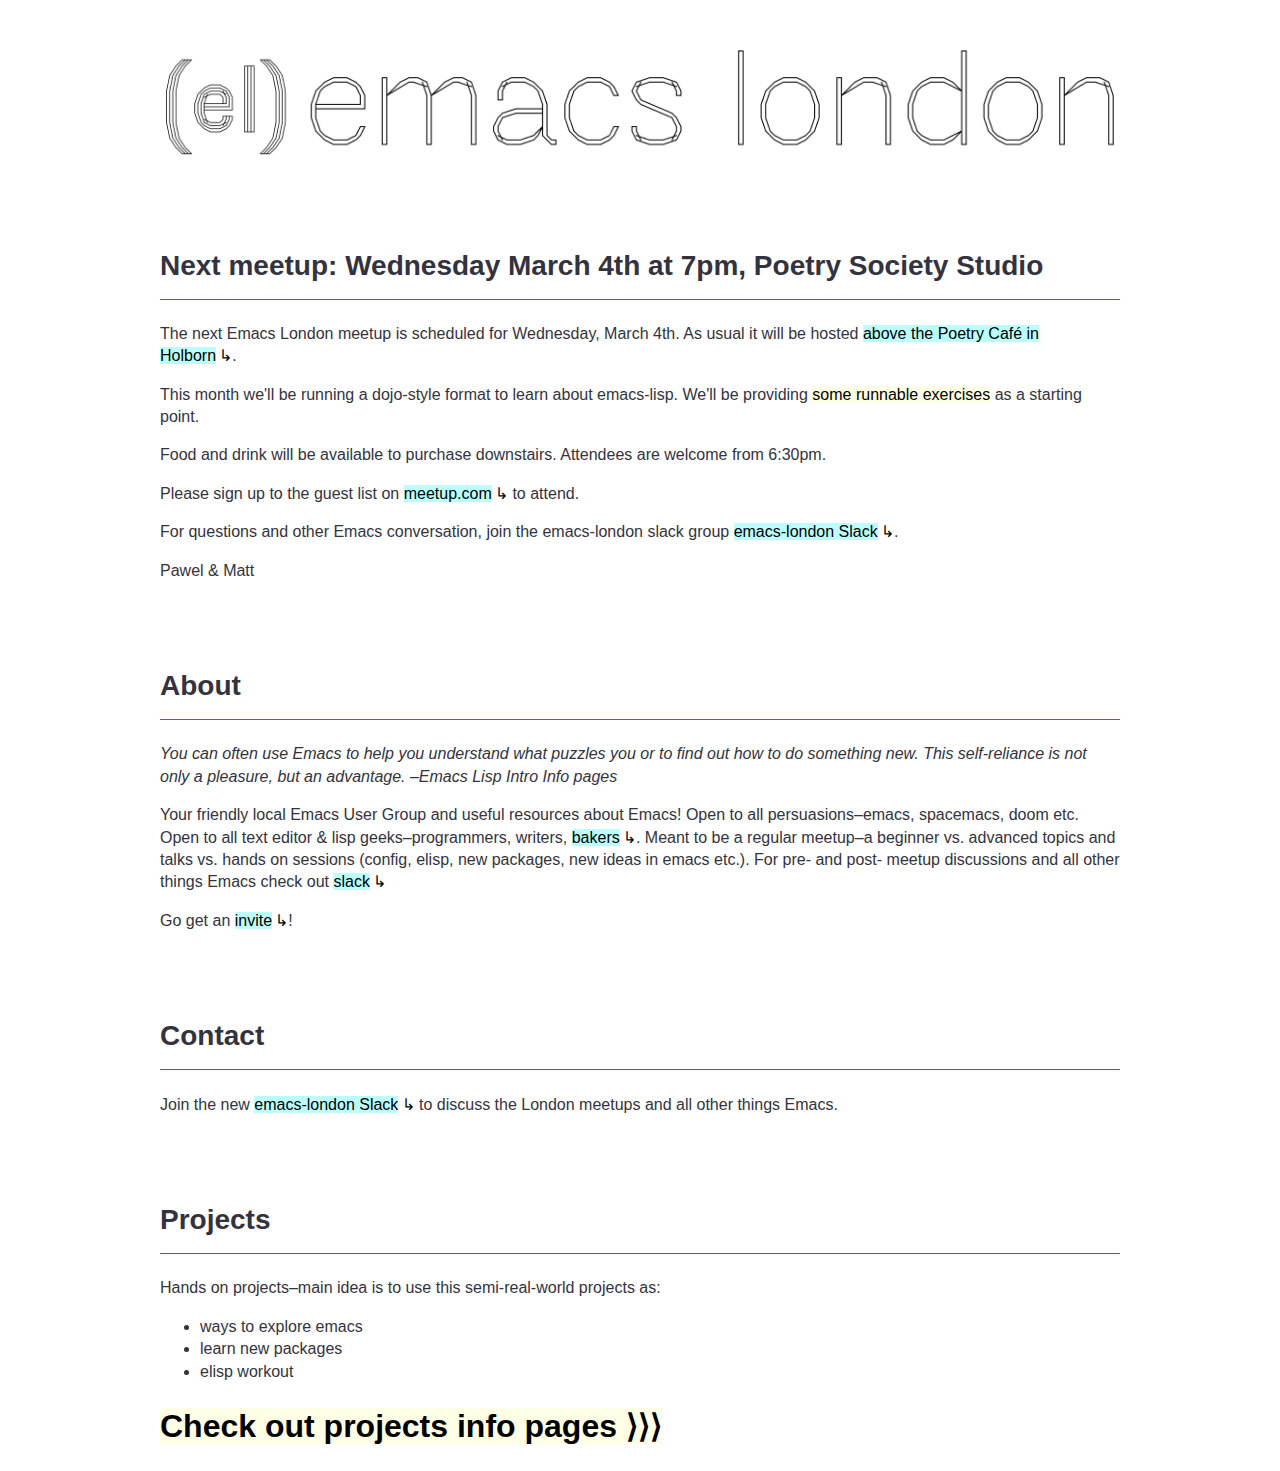
==== index.html @ 4039b359 "Move publishing configuration into README.org" ====
<?xml version="1.0" encoding="utf-8"?>
<!DOCTYPE html PUBLIC "-//W3C//DTD XHTML 1.0 Strict//EN"
"http://www.w3.org/TR/xhtml1/DTD/xhtml1-strict.dtd">
<html xmlns="http://www.w3.org/1999/xhtml" lang="en" xml:lang="en">
<head>
<!-- 2020-02-27 Thu 10:54 -->
<meta http-equiv="Content-Type" content="text/html;charset=utf-8" />
<meta name="viewport" content="width=device-width, initial-scale=1" />
<title>Emacs London</title>
<meta name="generator" content="Org mode" />
<link rel="stylesheet" type="text/css" href="assets/css/style.css"/>
<script type="text/javascript">
/*
@licstart  The following is the entire license notice for the
JavaScript code in this tag.

Copyright (C) 2012-2020 Free Software Foundation, Inc.

The JavaScript code in this tag is free software: you can
redistribute it and/or modify it under the terms of the GNU
General Public License (GNU GPL) as published by the Free Software
Foundation, either version 3 of the License, or (at your option)
any later version.  The code is distributed WITHOUT ANY WARRANTY;
without even the implied warranty of MERCHANTABILITY or FITNESS
FOR A PARTICULAR PURPOSE.  See the GNU GPL for more details.

As additional permission under GNU GPL version 3 section 7, you
may distribute non-source (e.g., minimized or compacted) forms of
that code without the copy of the GNU GPL normally required by
section 4, provided you include this license notice and a URL
through which recipients can access the Corresponding Source.


@licend  The above is the entire license notice
for the JavaScript code in this tag.
*/
<!--/*--><![CDATA[/*><!--*/
 function CodeHighlightOn(elem, id)
 {
   var target = document.getElementById(id);
   if(null != target) {
     elem.cacheClassElem = elem.className;
     elem.cacheClassTarget = target.className;
     target.className = "code-highlighted";
     elem.className   = "code-highlighted";
   }
 }
 function CodeHighlightOff(elem, id)
 {
   var target = document.getElementById(id);
   if(elem.cacheClassElem)
     elem.className = elem.cacheClassElem;
   if(elem.cacheClassTarget)
     target.className = elem.cacheClassTarget;
 }
/*]]>*///-->
</script>
</head>
<body>
<div id="preamble" class="status">
<center><a class="logo-href" href="/index.html"><img src="./assets/images/emacs-london-logo.png" alt="emacs-london image" class="logo"></a></center>
</div>
<div id="content">

<div id="outline-container-org0fd9b33" class="outline-2">
<h2 id="org0fd9b33">Next meetup: Wednesday March 4th at 7pm, Poetry Society Studio</h2>
<div class="outline-text-2" id="text-org0fd9b33">
<p>
The next Emacs London meetup is scheduled for Wednesday, March 4th. As usual it
will be hosted <a href="https://goo.gl/maps/hQTo4moTHToJwvgG7">above the Poetry Café in Holborn</a>.
</p>

<p>
This month we'll be running a dojo-style format to learn about emacs-lisp.
We'll be providing <a href="dojo.html">some runnable exercises</a> as a starting point.
</p>

<p>
Food and drink will be available to purchase downstairs. Attendees are welcome from 6:30pm.
</p>

<p>
Please sign up to the guest list on <a href="https://www.meetup.com/London-Emacs-Hacking/">meetup.com</a> to attend.
</p>

<p>
For questions and other Emacs conversation, join the emacs-london slack group <a href="https://emacs-london.herokuapp.com/">emacs-london Slack</a>.
</p>

<p>
Pawel &amp; Matt
</p>
</div>
</div>

<div id="outline-container-org0d2c296" class="outline-2">
<h2 id="org0d2c296">About</h2>
<div class="outline-text-2" id="text-org0d2c296">
<p>
<i>You can often use Emacs to help you understand what puzzles you or to find out how to do something new.</i>
<i>This self-reliance is not only a pleasure, but an advantage.</i>
<i>&#x2013;Emacs Lisp Intro Info pages</i>
</p>

<p>
Your friendly local Emacs User Group and useful resources about Emacs!
Open to all persuasions&#x2013;emacs, spacemacs, doom etc.
Open to all text editor &amp; lisp geeks&#x2013;programmers, writers, <a href="https://bofh.org.uk/2019/02/25/baking-with-emacs/">bakers</a>.
Meant to be a regular meetup&#x2013;a beginner vs. advanced topics and talks vs. hands on sessions (config, elisp, new packages, new ideas in emacs etc.).
For pre- and post- meetup discussions and all other things Emacs check out <a href="https://emacs-london.slack.com">slack</a>
</p>

<p>
Go get an <a href="https://emacs-london.herokuapp.com/">invite</a>!
</p>
</div>
</div>

<div id="outline-container-orgdfff872" class="outline-2">
<h2 id="orgdfff872">Contact</h2>
<div class="outline-text-2" id="text-orgdfff872">
<p>
Join the new <a href="https://emacs-london.herokuapp.com/">emacs-london Slack</a> to discuss the London meetups and all other things Emacs.
</p>
</div>
</div>

<div id="outline-container-org30397cf" class="outline-2">
<h2 id="org30397cf">Projects</h2>
<div class="outline-text-2" id="text-org30397cf">
<p>
Hands on projects&#x2013;main idea is to use this semi-real-world projects as:
</p>
<ul class="org-ul">
<li>ways to explore emacs</li>
<li>learn new packages</li>
<li>elisp workout</li>
</ul>

<h1><a href="./projects.html">Check out projects info pages &rangle;&rangle;&rangle;</a></h1>
</div>
</div>
</div>
</body>
</html>
---- assets/css/style.css ----
body {
    font-family: Helvetica, Arial, sans-serif;
    font-size: 16px;
    line-height: 1.4;
    color: #33333f;
}

code {
    font-family: "Inconsolata", monospace;
    font-size: 16px;
}

p>code, li>code {
    background-color: #eee;
    padding: 0.25em;
}

h1, h2, h3 {
    font-family: "Roboto Slab", Helvetica, Arial, sans-serif;
}

h2 {
    border-bottom: 1px solid #f0c;
    padding-bottom: 0.5em;
    font-size: 1.75em;
}

h3 {
    margin-top: 2em;
    font-size: 1.5em;
}

h4 {
    font-size: 1.25em;
}

h5 {
    font-size: 1em;
}

h2 code, h3 code, h4 code, h5 code {
    font-family: inherit !important;
    font-size: inherit !important;
}

td code {
    font-weight: bold;
}

a:link, a:hover, a:visited {
                     text-decoration: none;
                     color: black;
                 }

a:link {
    background: #ffffe6;
}

a:visited {
    color: #666;
    background: #ffc;
}

a:link:hover,
a:visited:hover {
    background: #ff0;
}

a[href^="http"] {
    background: #bff;
}

a[href^="http"]:visited {
    background: #dff;
}

a[href^="http"]:link:hover,
a[href^="http"]:visited:hover {
    background: #0ff;
}

a[href^="http"]:after {
    content: "\21B3";
    background: white;
    padding-left: 0.2em;
}

#meta {
    margin-top: 2em;
}

#table-of-contents a:link,
#table-of-contents a:visited {
    color: black;
    background: transparent;
}

#table-of-contents {
    line-height: 1.2;
}
#table-of-contents h2 {
    border-bottom: 0;
}

#table-of-contents ul {
    list-style: none;
    padding-left:0;
    font-weight: normal;
}

#table-of-contents div>ul>li {
    margin-top: 1em;
    font-weight: bold;
}

#table-of-contents .tag {
    display: none;
}

#table-of-contents .todo,
#table-of-contents .done {
    font-size: 80%;
}

#table-of-contents ol>li {
    margin-top: 1em;
}

table {
    width: 100%;
}

table, th, td {
    border: 1px solid #666;
}

th, td {
    padding: 0.5em;
    text-align: left;
}

tbody tr:nth-child(odd) {
    background-color: #eee;
}

img {
    max-width: 90%;
}

div.notice {
    position: relative;
    margin: 0 1.2em;
    padding: 0.25em 1em;
    border-left: 4px solid;
}

table + div.notice {
    margin-top: 2em;
}

div.notice a {
    background: transparent !important;
    border-bottom: 1px dotted;
}

div.notice a[href^="http"]:after {
    background: transparent !important;
}

div.notice:before {
    position: absolute;
    top: 0;
    right: 0;
    padding: 0.25em 0.5em 0;
    font-size: 60%;
    border-bottom-left-radius: 0.5em;
}

.notice-warning {
    background: #fcc;
    color: #600;
}

.notice-example {
    background: #def;
    color: #069;
}

.notice-info {
    background: #efe;
    color: #060;
}

.notice-warning a {
    color: #600;
}

.notice-example a {
    color: #069;
}

.notice-info a {
    color: #060;
}

div.notice-warning:before {
    content: "WARNING";
    background: #c99;
    color: #fcc;
}

div.notice-example:before {
    content: "EXAMPLE";
    background: #abc;
    color: #def;
}

div.notice-info:before {
    content: "INFO";
    background: #9c9;
    color: #efe;
}

pre {
    font-family: Inconsolata;
    border: 0;
    box-shadow: none;
}

pre.example:before {
    content: "Properties";
    display: block;
    border-bottom: 1px dotted;
    margin-bottom: 1em;
}

pre.example {
    background: #fec;
    color: #666;
    font-size: 0.85em;
}

pre {
    background-color: #f8f8f8;
    background-size: 8px 8px;
    background-image: linear-gradient(135deg, transparent 25%, rgba(0, 0, 0, 0.02) 25%, rgba(0, 0, 0, 0.02) 50%, transparent 50%, transparent 75%, rgba(0, 0, 0, 0.02) 75%, rgba(0, 0, 0, 0.02));
}

pre.src {
    padding: 0.5em;
}

pre.src:before {
    display: block;
    position: absolute;
    background-color: #ccccd0;
    top: 0;
    right: 0;
    padding: 0.25em 0.5em;
    border-bottom-left-radius: 8px;
    border: 0;
    color: white;
    font-size: 80%;
}

pre.src-plantuml:before {
    content: "UML";
}

pre.src-javascript:before {
    content: "JS";
}

pre.src-clojure:before {
    content: "CLJ";
}

pre.src-c:before {
    content: "C";
}

span.org-string {
    color: #f94;
}

span.org-keyword {
    color: #c07;
}

span.org-variable-name {
    color: #f04;
}

span.org-clojure-keyword {
    color: #09f;
}

span.org-comment, span.org-comment-delimiter {
    color: #999;
}

span.org-rainbow-delimiters-depth-1, span.org-rainbow-delimiters-depth-5 {
    color: #666;
}

span.org-rainbow-delimiters-depth-2, span.org-rainbow-delimiters-depth-6 {
    color: #888;
}

span.org-rainbow-delimiters-depth-3, span.org-rainbow-delimiters-depth-7 {
    color: #aaa;
}

span.org-rainbow-delimiters-depth-4, span.org-rainbow-delimiters-depth-8 {
    color: #ccc;
}

div.figure {
    font-size: 0.85em;
}

.tag {
    font-family: "Roboto Slab", Helvetica, Arial, sans-serif;
    font-size: 11px;
    font-weight: normal;
    float: right;
    margin-top: 1em;
    background: transparent;
}

.tag span {
    background: #ccc;
    padding: 0 0.5em;
    border-radius: 0.2em;
    color: white;
}

.todo, .done {
    font-family: "Roboto Slab", Helvetica, Arial, sans-serif;
    font-weight: normal;
    padding: 0 0.25em;
    border-radius: 0.2em;
}

.todo {
    background: #f04;
    color: white;
}

.done {
    background: #5f7;
    color: white;
}

@media screen {
    h1.title {
        text-align: left;
        margin: 1em 0 0 280px;
    }

    h2 {
        margin-top: 3em;
    }

    #table-of-contents {
        position: fixed;
        top: 0;
        left: 0;
        padding: 2em 0 2em 2em;
        width: 240px;
        height: 100vh;
        font-size: 11px;
        background: #eee;
        overflow: auto;
    }

    #table-of-contents ul>li>ul>li>ul>li {
        display: none;
    }

    #table-of-contents h2 {
        margin-top: 0;
    }

    #table-of-contents code {
        font-size: 12px;
    }

    div.outline-2, #footnotes {
        margin: auto;
        max-width: 960px;
    }
}

@media screen and (max-width: 1024px) {
    html, body {
        font-size: 14px;
    }

    #table-of-contents {
        display: none;
    }

    div.outline-2, #footnotes {
        max-width: 90%;
    }
}

@media print {

    body {
        color: black;
    }

    @page {
        margin: 25mm;
    }

    h2, h3 {
        page-break-before: always;
        margin-top: 0;
    }

    table {
        page-break-inside: avoid;
    }

    a:visited {
        color: black;
        background: #ff8;
    }

    a[href^="http"]:visited {
        background: #bff;
    }

    div.notice:before {
        display: none;
    }
}

#preamble {
    margin-top: 50px;
}

.logo {
    width: 75%;
}

.logo-href {
    background: transparent !important;
}
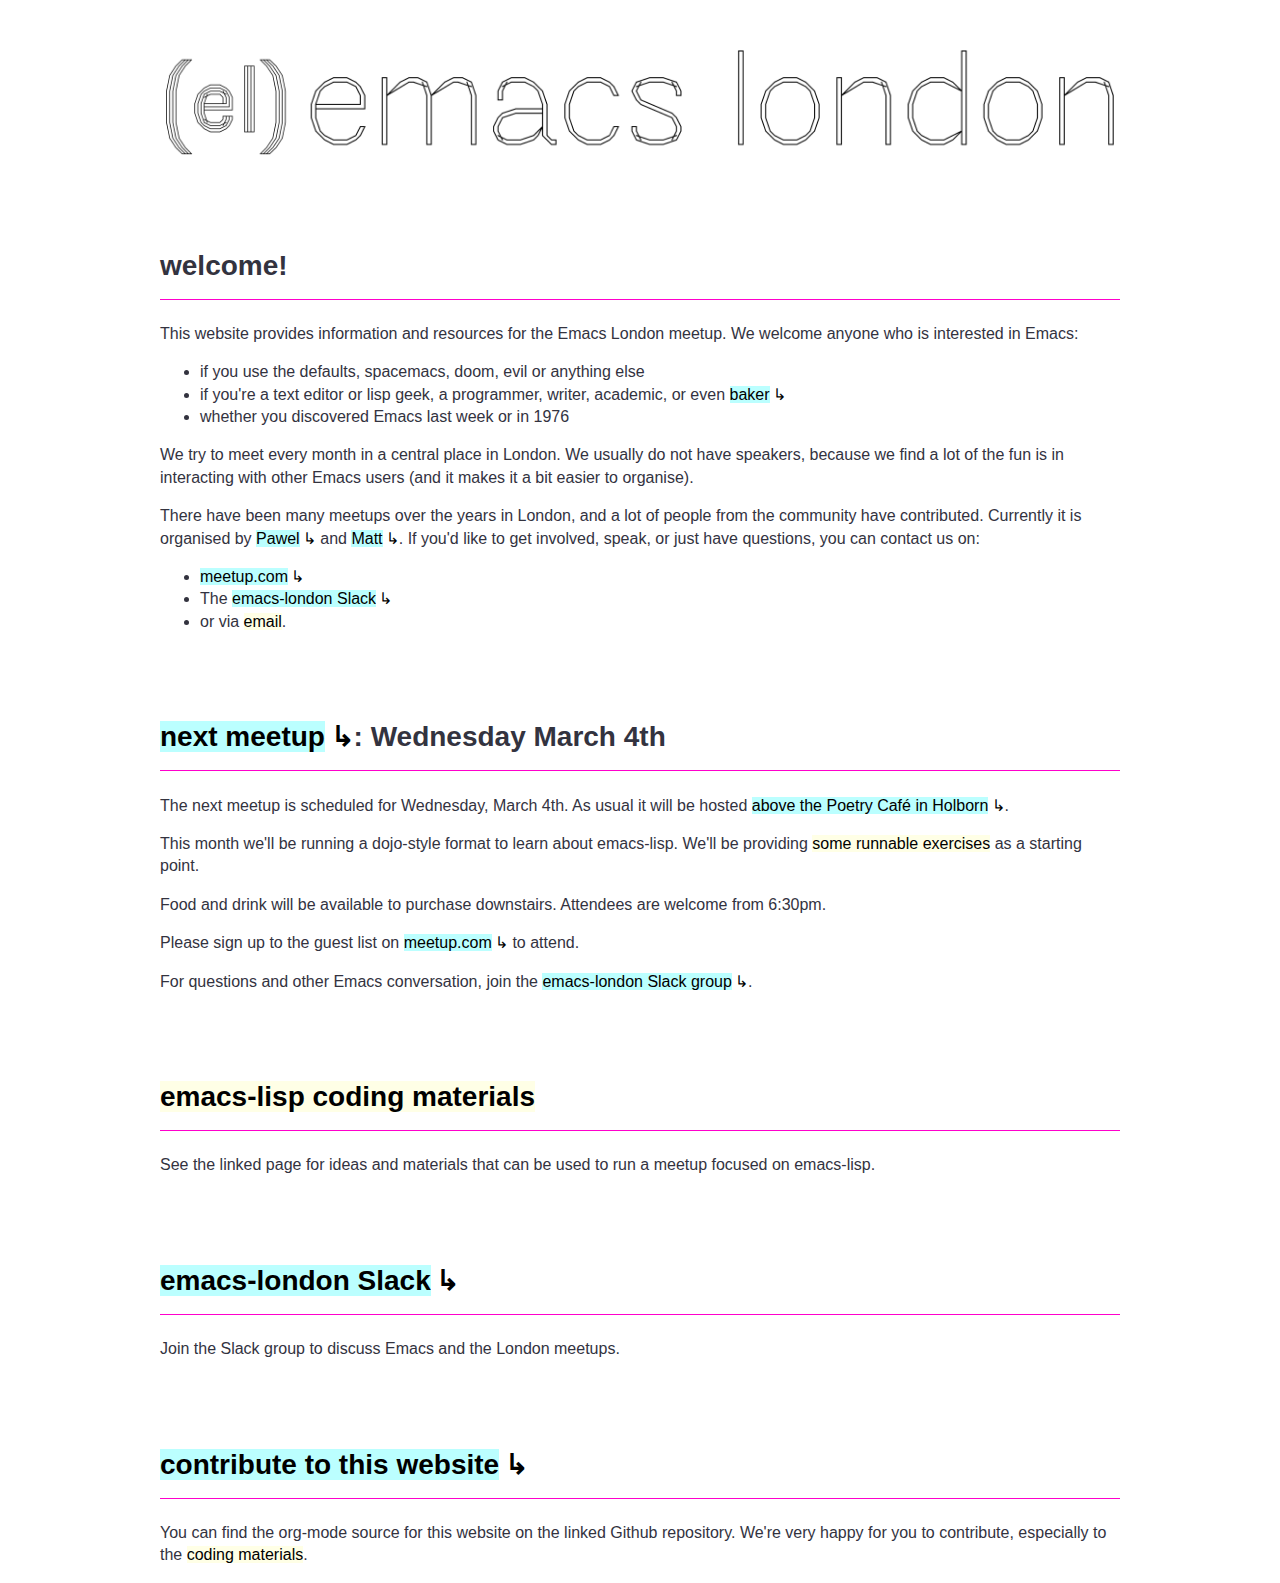
==== commit 0df36616: "Rewrite a lot of the main page" ====
--- a/index.html
+++ b/index.html
@@ -3,7 +3,7 @@
 "http://www.w3.org/TR/xhtml1/DTD/xhtml1-strict.dtd">
 <html xmlns="http://www.w3.org/1999/xhtml" lang="en" xml:lang="en">
 <head>
-<!-- 2020-02-27 Thu 10:54 -->
+<!-- 2020-02-27 Thu 12:30 -->
 <meta http-equiv="Content-Type" content="text/html;charset=utf-8" />
 <meta name="viewport" content="width=device-width, initial-scale=1" />
 <title>Emacs London</title>
@@ -62,12 +62,51 @@
 </div>
 <div id="content">
 
-<div id="outline-container-org0fd9b33" class="outline-2">
-<h2 id="org0fd9b33">Next meetup: Wednesday March 4th at 7pm, Poetry Society Studio</h2>
-<div class="outline-text-2" id="text-org0fd9b33">
+<div id="outline-container-orgac58aaf" class="outline-2">
+<h2 id="orgac58aaf">welcome!</h2>
+<div class="outline-text-2" id="text-orgac58aaf">
 <p>
-The next Emacs London meetup is scheduled for Wednesday, March 4th. As usual it
-will be hosted <a href="https://goo.gl/maps/hQTo4moTHToJwvgG7">above the Poetry Café in Holborn</a>.
+This website provides information and resources for the Emacs London meetup. We
+welcome anyone who is interested in Emacs:
+</p>
+
+<ul class="org-ul">
+<li>if you use the defaults, spacemacs, doom, evil or anything else</li>
+<li>if you're a text editor or lisp geek, a programmer, writer, academic, or even <a href="https://bofh.org.uk/2019/02/25/baking-with-emacs/">baker</a></li>
+<li>whether you discovered Emacs last week or in 1976</li>
+</ul>
+
+<p>
+We try to meet every month in a central place in London. We usually do not have
+speakers, because we find a lot of the fun is in interacting with other Emacs
+users (and it makes it a bit easier to organise).
+</p>
+
+<p>
+There have been many meetups over the years in London, and a lot of people from
+the community have contributed. Currently it is organised by
+<a href="https://github.com/qazwsxpawel">Pawel</a> and
+<a href="https://github.com/mattduck">Matt</a>. If you'd like to get involved, speak, or
+just have questions, you can contact us on:
+</p>
+
+<ul class="org-ul">
+<li><a href="https://www.meetup.com/London-Emacs-Hacking/">meetup.com</a></li>
+<li>The <a href="https://emacs-london.herokuapp.com/">emacs-london Slack</a></li>
+<li>or via <a href="mailto:hi@mattduck.com">email</a>.</li>
+</ul>
+</div>
+</div>
+
+
+
+<div id="outline-container-org2820a89" class="outline-2">
+<h2 id="org2820a89"><a href="https://www.meetup.com/London-Emacs-Hacking">next meetup</a>: Wednesday March 4th</h2>
+<div class="outline-text-2" id="text-org2820a89">
+<p>
+The next meetup is scheduled for Wednesday, March 4th. As usual it will be
+hosted <a href="https://goo.gl/maps/hQTo4moTHToJwvgG7">above the Poetry Café in
+Holborn</a>.
 </p>
 
 <p>
@@ -84,60 +123,38 @@
 </p>
 
 <p>
-For questions and other Emacs conversation, join the emacs-london slack group <a href="https://emacs-london.herokuapp.com/">emacs-london Slack</a>.
-</p>
-
-<p>
-Pawel &amp; Matt
+For questions and other Emacs conversation, join the <a href="https://emacs-london.herokuapp.com/">emacs-london Slack group</a>.
 </p>
 </div>
 </div>
 
-<div id="outline-container-org0d2c296" class="outline-2">
-<h2 id="org0d2c296">About</h2>
-<div class="outline-text-2" id="text-org0d2c296">
+
+<div id="outline-container-orgd624b2c" class="outline-2">
+<h2 id="orgd624b2c"><a href="dojo.html">emacs-lisp coding materials</a></h2>
+<div class="outline-text-2" id="text-orgd624b2c">
 <p>
-<i>You can often use Emacs to help you understand what puzzles you or to find out how to do something new.</i>
-<i>This self-reliance is not only a pleasure, but an advantage.</i>
-<i>&#x2013;Emacs Lisp Intro Info pages</i>
-</p>
-
-<p>
-Your friendly local Emacs User Group and useful resources about Emacs!
-Open to all persuasions&#x2013;emacs, spacemacs, doom etc.
-Open to all text editor &amp; lisp geeks&#x2013;programmers, writers, <a href="https://bofh.org.uk/2019/02/25/baking-with-emacs/">bakers</a>.
-Meant to be a regular meetup&#x2013;a beginner vs. advanced topics and talks vs. hands on sessions (config, elisp, new packages, new ideas in emacs etc.).
-For pre- and post- meetup discussions and all other things Emacs check out <a href="https://emacs-london.slack.com">slack</a>
-</p>
-
-<p>
-Go get an <a href="https://emacs-london.herokuapp.com/">invite</a>!
+See the linked page for ideas and materials that can be used to run a meetup focused on emacs-lisp.
 </p>
 </div>
 </div>
 
-<div id="outline-container-orgdfff872" class="outline-2">
-<h2 id="orgdfff872">Contact</h2>
-<div class="outline-text-2" id="text-orgdfff872">
+<div id="outline-container-org5438fa5" class="outline-2">
+<h2 id="org5438fa5"><a href="https://emacs-london.herokuapp.com/">emacs-london Slack</a></h2>
+<div class="outline-text-2" id="text-org5438fa5">
 <p>
-Join the new <a href="https://emacs-london.herokuapp.com/">emacs-london Slack</a> to discuss the London meetups and all other things Emacs.
+Join the Slack group to discuss Emacs and the London meetups.
 </p>
 </div>
 </div>
 
-<div id="outline-container-org30397cf" class="outline-2">
-<h2 id="org30397cf">Projects</h2>
-<div class="outline-text-2" id="text-org30397cf">
+<div id="outline-container-org210f254" class="outline-2">
+<h2 id="org210f254"><a href="https://github.com/london-emacs-hacking/london-emacs-hacking.github.io">contribute to this website</a></h2>
+<div class="outline-text-2" id="text-org210f254">
 <p>
-Hands on projects&#x2013;main idea is to use this semi-real-world projects as:
+You can find the org-mode source for this website on the linked Github
+repository. We're very happy for you to contribute, especially to the
+<a href="dojo.html">coding materials</a>.
 </p>
-<ul class="org-ul">
-<li>ways to explore emacs</li>
-<li>learn new packages</li>
-<li>elisp workout</li>
-</ul>
-
-<h1><a href="./projects.html">Check out projects info pages &rangle;&rangle;&rangle;</a></h1>
 </div>
 </div>
 </div>
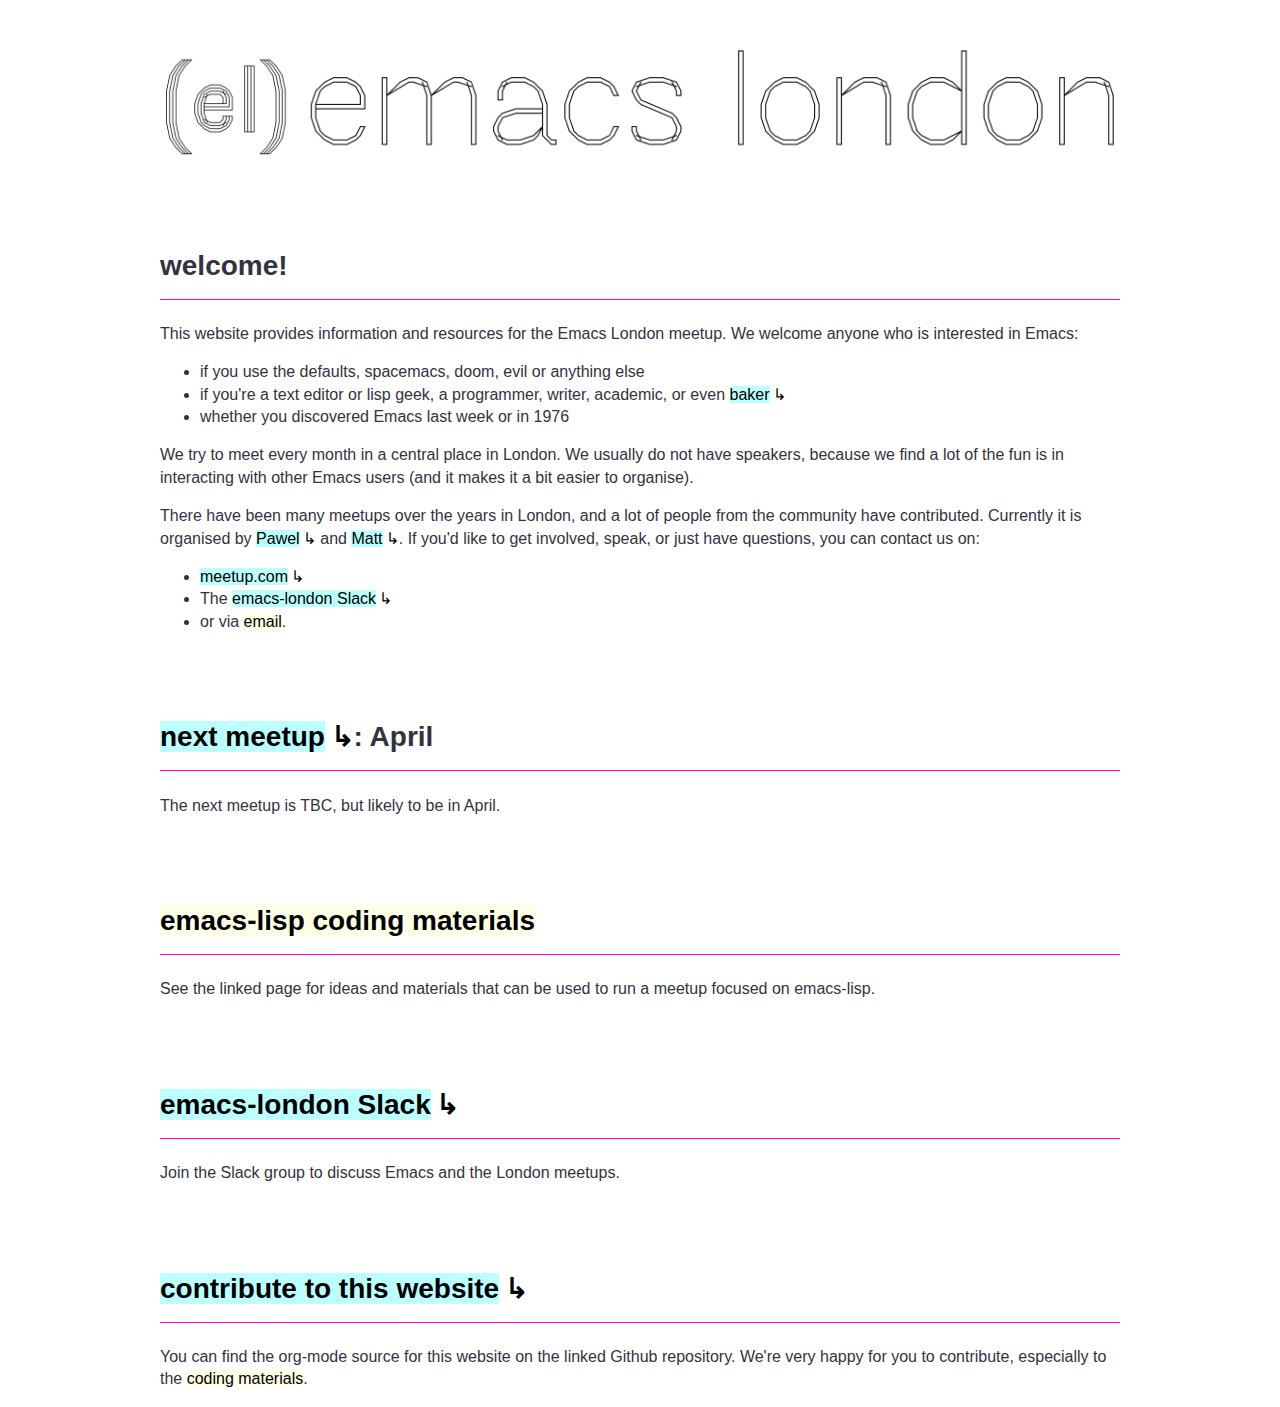
==== commit a8902c99: "Update latest meetup info" ====
--- a/index.html
+++ b/index.html
@@ -3,7 +3,7 @@
 "http://www.w3.org/TR/xhtml1/DTD/xhtml1-strict.dtd">
 <html xmlns="http://www.w3.org/1999/xhtml" lang="en" xml:lang="en">
 <head>
-<!-- 2020-02-27 Thu 12:30 -->
+<!-- 2020-03-05 Thu 15:38 -->
 <meta http-equiv="Content-Type" content="text/html;charset=utf-8" />
 <meta name="viewport" content="width=device-width, initial-scale=1" />
 <title>Emacs London</title>
@@ -99,31 +99,11 @@
 </div>
 
 
-
-<div id="outline-container-org2820a89" class="outline-2">
-<h2 id="org2820a89"><a href="https://www.meetup.com/London-Emacs-Hacking">next meetup</a>: Wednesday March 4th</h2>
-<div class="outline-text-2" id="text-org2820a89">
+<div id="outline-container-org973eeb6" class="outline-2">
+<h2 id="org973eeb6"><a href="https://www.meetup.com/London-Emacs-Hacking">next meetup</a>: April</h2>
+<div class="outline-text-2" id="text-org973eeb6">
 <p>
-The next meetup is scheduled for Wednesday, March 4th. As usual it will be
-hosted <a href="https://goo.gl/maps/hQTo4moTHToJwvgG7">above the Poetry Café in
-Holborn</a>.
-</p>
-
-<p>
-This month we'll be running a dojo-style format to learn about emacs-lisp.
-We'll be providing <a href="dojo.html">some runnable exercises</a> as a starting point.
-</p>
-
-<p>
-Food and drink will be available to purchase downstairs. Attendees are welcome from 6:30pm.
-</p>
-
-<p>
-Please sign up to the guest list on <a href="https://www.meetup.com/London-Emacs-Hacking/">meetup.com</a> to attend.
-</p>
-
-<p>
-For questions and other Emacs conversation, join the <a href="https://emacs-london.herokuapp.com/">emacs-london Slack group</a>.
+The next meetup is TBC, but likely to be in April.
 </p>
 </div>
 </div>
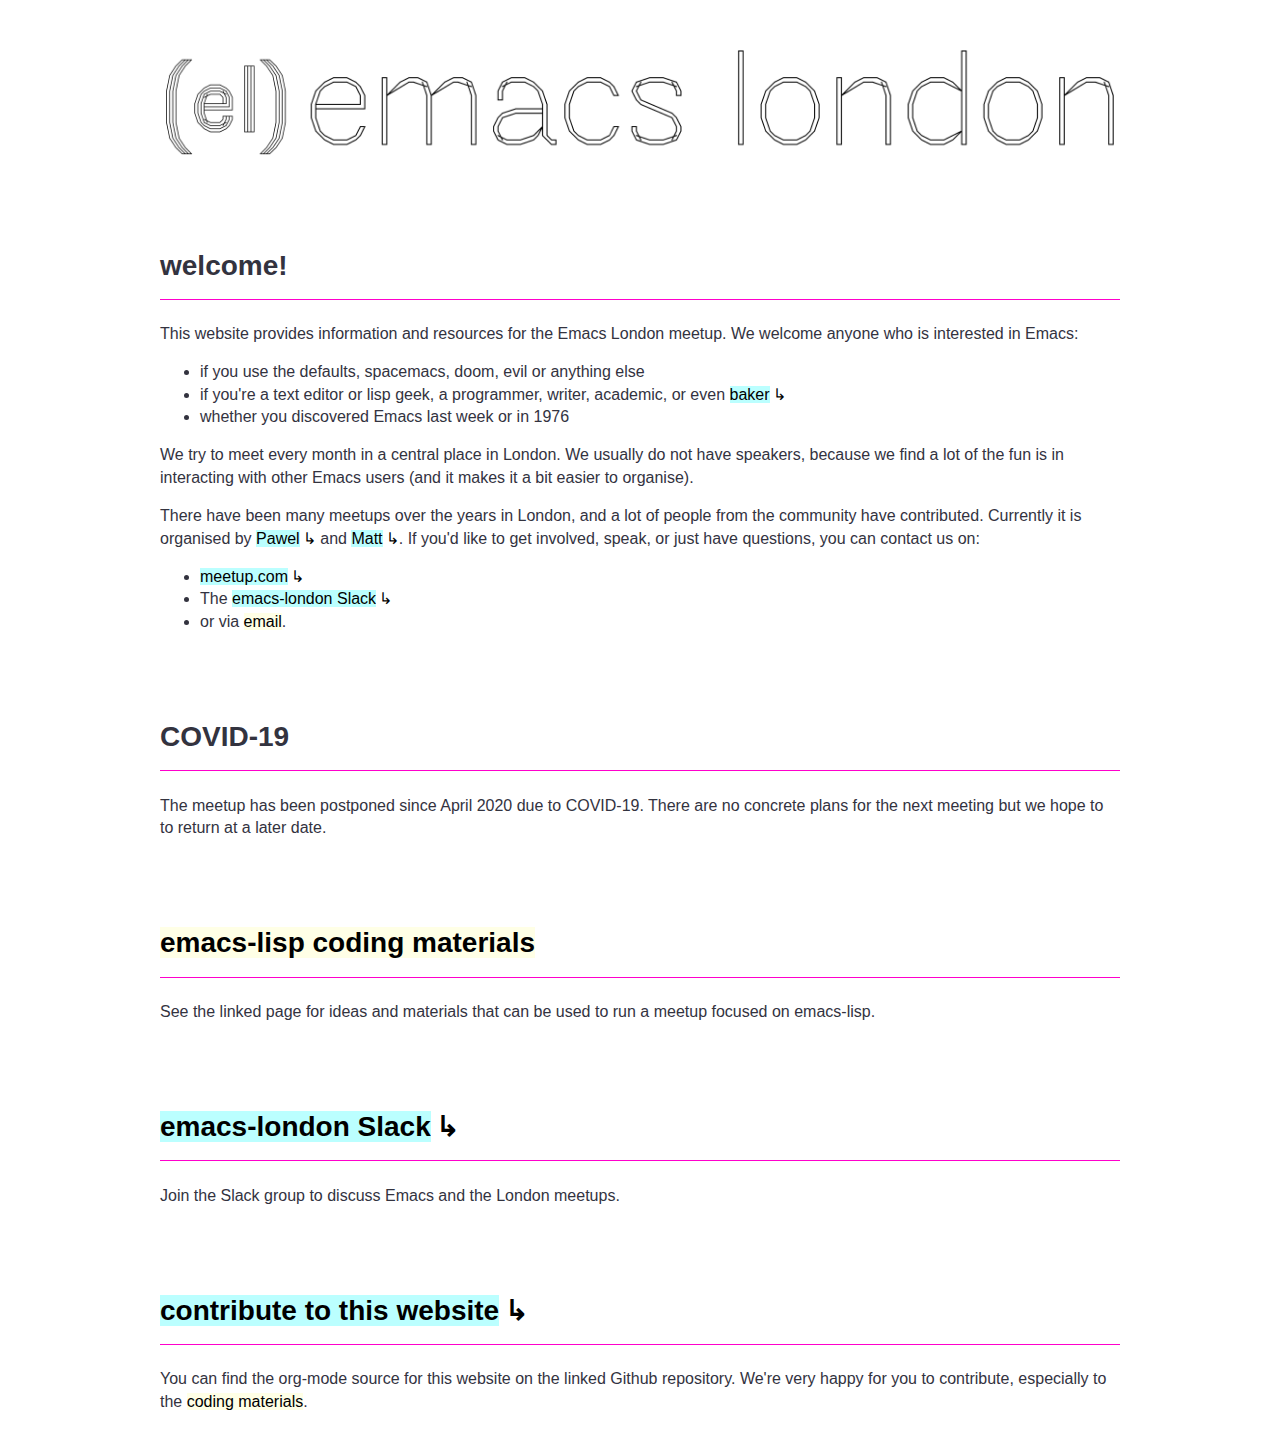
==== commit fac88f4b: "Add note re: covid 19" ====
--- a/index.html
+++ b/index.html
@@ -3,7 +3,7 @@
 "http://www.w3.org/TR/xhtml1/DTD/xhtml1-strict.dtd">
 <html xmlns="http://www.w3.org/1999/xhtml" lang="en" xml:lang="en">
 <head>
-<!-- 2020-03-05 Thu 15:38 -->
+<!-- 2021-03-14 Sun 13:50 -->
 <meta http-equiv="Content-Type" content="text/html;charset=utf-8" />
 <meta name="viewport" content="width=device-width, initial-scale=1" />
 <title>Emacs London</title>
@@ -99,11 +99,12 @@
 </div>
 
 
-<div id="outline-container-org973eeb6" class="outline-2">
-<h2 id="org973eeb6"><a href="https://www.meetup.com/London-Emacs-Hacking">next meetup</a>: April</h2>
-<div class="outline-text-2" id="text-org973eeb6">
+<div id="outline-container-org22d5b96" class="outline-2">
+<h2 id="org22d5b96">COVID-19</h2>
+<div class="outline-text-2" id="text-org22d5b96">
 <p>
-The next meetup is TBC, but likely to be in April.
+The meetup has been postponed since April 2020 due to COVID-19. There are no
+concrete plans for the next meeting but we hope to to return at a later date.
 </p>
 </div>
 </div>
